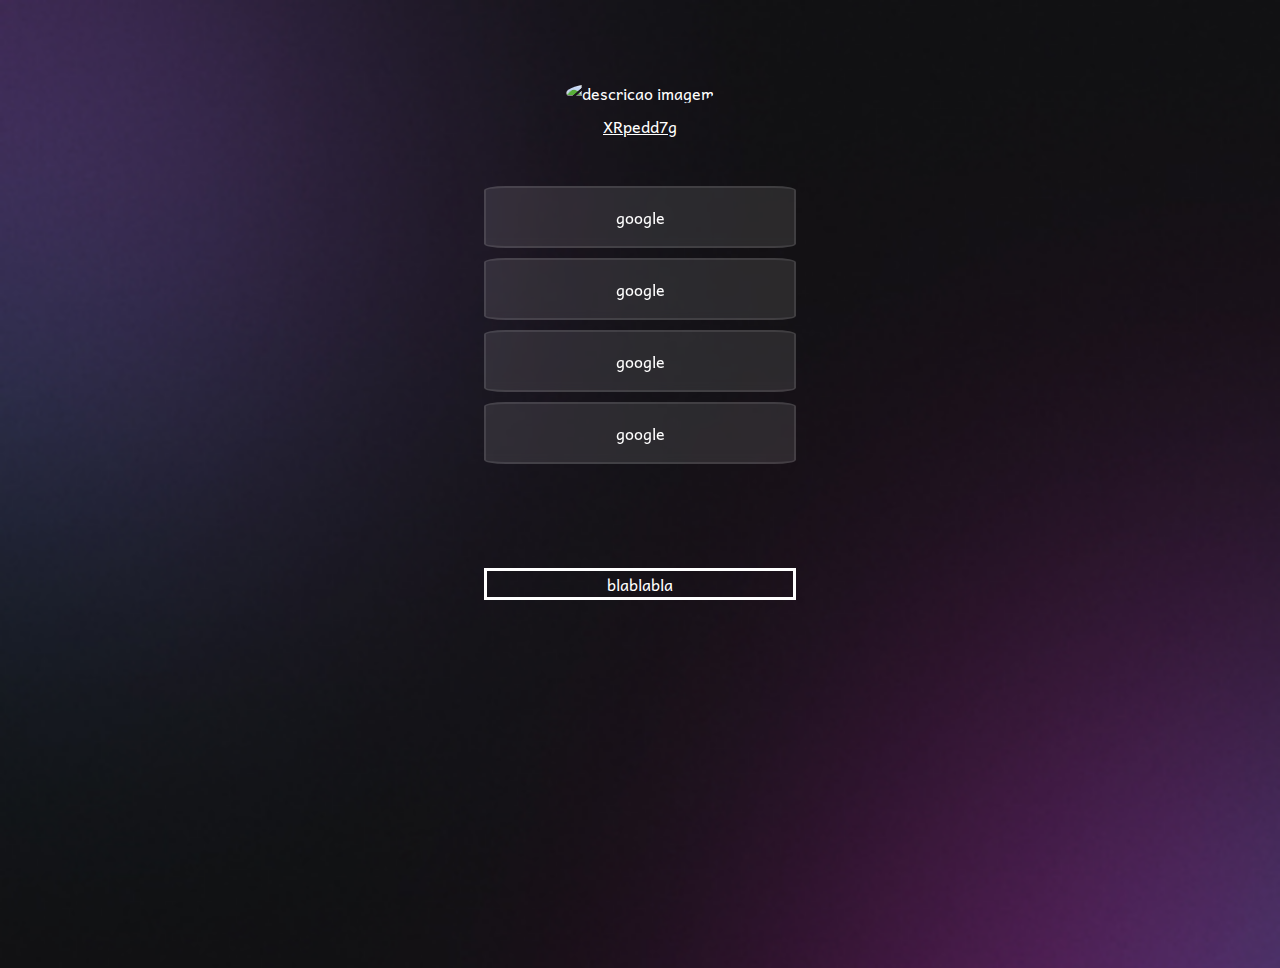
==== PROJETO/index.html @ d700e3c1 "criando footer" ====
<!DOCTYPE html>
<html lang="pt-br">
  <head>
    <link rel="preconnect" href="https://fonts.googleapis.com" />
    <link rel="preconnect" href="https://fonts.gstatic.com" crossorigin />
    <link
      href="https://fonts.googleapis.com/css2?family=Andika:ital,wght@0,700;1,400&display=swap"
      rel="stylesheet"
    />
    <meta charset="UTF-8" />
    <meta name="viewport" content="width=device-width, initial-scale=1.0" />
    <link rel="stylesheet" href="./style.css" />

    <title>DevLinks</title>
  </head>
  <body>
    <div id="conteiner">
      <div id="profile">
        <!-- <img src="./PROJETO/assets/avatar.png" alt="descricao imagem" > -->
        <img
          src="https://avatars.githubusercontent.com/u/98500930?v=4"
          alt="descricao imagem"
        />
        <p>
          <a href="https://www.youtube.com/channel/UCAhMwFizlnbEpzxXRpedd7g"
            >XRpedd7g</a
          >
        </p>
      </div>

      <ul>
        <li><a href="http://google.com" target="_blank">google</a></li>
        <li><a href="http://google.com" target="_blank">google</a></li>
        <li><a href="http://google.com" target="_blank">google</a></li>
        <li><a href="http://google.com" target="_blank">google</a></li>
      </ul>

      <div id="social-links">
        <a href="https://github.com/Leonardo-A-Pacheco" target="_blank">
          <ion-icon name="logo-github"></ion-icon>
        </a>

        <a
          href="https://www.youtube.com/channel/UCAhMwFizlnbEpzxXRpedd7g"
          target="_blank"
        >
          <ion-icon name="logo-youtube"></ion-icon>
        </a>
        <a href="https://www.instagram.com/overflow.lp/" target="_blank">
          <ion-icon name="logo-instagram"></ion-icon>
        </a>
        <a
          href="https://www.linkedin.com/in/leonardo-augusto-pacheco-917370211/"
          target="_blank"
        >
          <ion-icon name="logo-linkedin"></ion-icon>
        </a>
      </div>
      <footer>
        blablabla
      </footer>
    </div>
    <script src="https://unpkg.com/ionicons@4.5.10-0/dist/ionicons.js"></script>
  </body>
</html>
---- PROJETO/style.css ----
/* anulando toda formatação vinda do navegador */
* {
    margin: 0;
    padding: 0;
    /* mandando as confugurações respeirarem o tamanho do conteiner */
    box-sizing: border-box;
}

 /* elemento universal usa asterisco */
body * {
    font-family: 'Andika', sans-serif;
    color: white;
    /* color: black; */
}

body{
   background: gray;
    background-image: url(./assets/bg-mobile.jpg);
    background-repeat: no-repeat; /*não repete a imagem*/
    background-position: top center; /*alinha pelo centro e pela cabeça */
    background-size: cover; /*preenche todo espaço visivel*/}

#conteiner{
    /* border: 3px solid rgb(238, 5, 5); */
    height: 712px;
    width : 360px;
    /*essa magin auto deixa o elemento com a mesma
    distancia da esquerda e da direita*/
    margin: auto;
    /* adicionando 56px de margem do conteirer principal para cima; */
    margin-top: 56px;
    margin-right: auto;
    margin-left: auto;
    margin-bottom: 200px;
    padding: 0 24px;
}

#profile{
    /* border: 3px solid rgb(213, 255, 2); */
    /*a utilização de alinhamento no elemento pai
     centraliza a imagem abaixo*/
    text-align: center;
    /* adicionando preencimento de 24px */
    padding: 24px;
}

#profile img{
    /* border: 3px solid rgb(4, 121, 0); */
    width: 112px; /*há necessidade de definir só altura ou solargura*/
    /* deixando a imagem quadrada redonda */
    border-radius: 50%; }
    
    #profile p{
    /* border: 3px solid tomato; */
    font-weight: 500;
    font-size: 16px;
    line-height: 24px;
    /* adicionando 8px de distancia entre o @ e a foto */
    margin-top: 8px;
}

ul{
    /* border: 3px solid green; */
    list-style: none;
    display: flex;
    flex-direction: column;
    gap: 10px;
    padding: 24px 0;
}

ul li{
    text-align: center;
    align-items: center;
    background:rgba(255, 255, 255, 0.1);
    border: 2px solid rgba(255, 255, 255, 0.1);
    border-radius: 7%;
    padding: 16px 24px;
    backdrop-filter: blur(4px);
    -webkit-backdrop-filter: blur(4px);
    transition: background 0.2s;
    
    
}

ul li:hover{
    
    background:rgba(255, 255, 255, 0.05);
    border: 1.5px solid white;
}


ul li a{   
    text-decoration: none;
    font-weight:  500;
}

#social-links{
    /* border: solid white; */
    display: flex;
    /* gap: 16px; */
    padding: 24px 0;
    font-size: 24px;
    justify-content: center;
}

#social-links a{
    display: flex;
    align-items: center;
    justify-content: center;
    padding: 16px;
    border-radius: 50% ;
    transition: background 0.2s;
}

#social-links a:hover{
    background: rgba(255, 255 ,255, 0.2);
    padding: 16px;
}

footer{
    border: solid white;
    display: flex;
    justify-content: center;

}
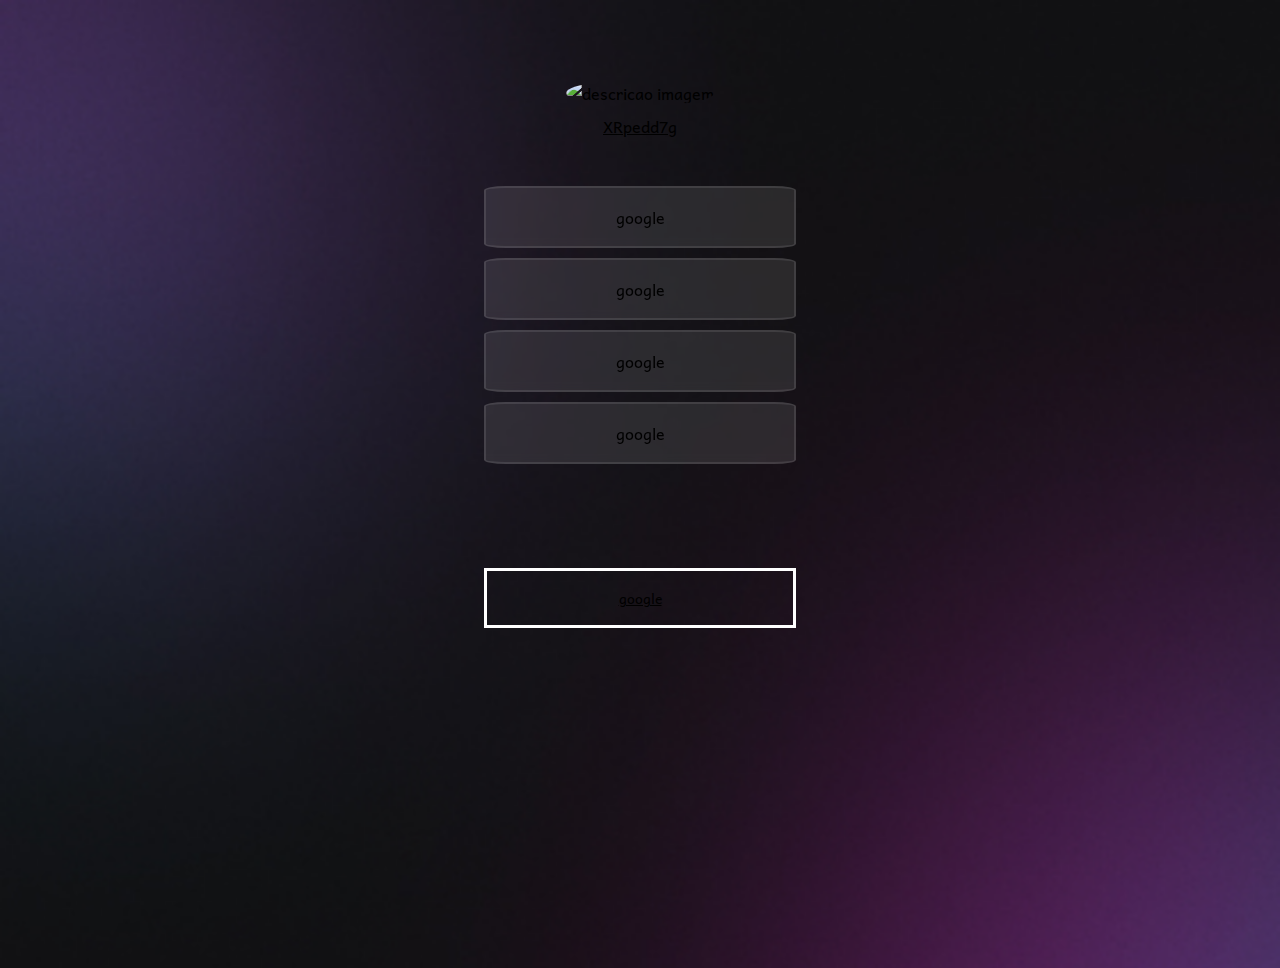
==== commit ed7f09d7: "criando variaveis iniciando o light mode" ====
--- a/PROJETO/index.html
+++ b/PROJETO/index.html
@@ -1,5 +1,5 @@
 <!DOCTYPE html>
-<html lang="pt-br">
+<html lang="pt-br" class="light" > 
   <head>
     <link rel="preconnect" href="https://fonts.googleapis.com" />
     <link rel="preconnect" href="https://fonts.gstatic.com" crossorigin />
@@ -57,7 +57,7 @@
         </a>
       </div>
       <footer>
-        blablabla
+        <a href="www.google.com" target="_blank">google</a>
       </footer>
     </div>
     <script src="https://unpkg.com/ionicons@4.5.10-0/dist/ionicons.js"></script>
--- a/PROJETO/style.css
+++ b/PROJETO/style.css
@@ -6,16 +6,34 @@
     box-sizing: border-box;
 }
 
- /* elemento universal usa asterisco */
+:root{
+    --text-collor: white
+    --bg-url: url(./assets/bg-mobile.jpg)
+    
+}
+
+.light{
+    --text-collor: black;
+    /* --bg-url: url(./assets/bg-mobile-light.jpg) */
+}
+
+/* elemento universal usa asterisco */
 body * {
     font-family: 'Andika', sans-serif;
-    color: white;
+    /* color: white; */
+    color: var(--text-collor);
     /* color: black; */
 }
+
+body{background: var(--bg-url); no repeat top center/ cover;
+}
+
 
 body{
    background: gray;
     background-image: url(./assets/bg-mobile.jpg);
+    /* background-image: var(--bg-url); */
+    b
     background-repeat: no-repeat; /*não repete a imagem*/
     background-position: top center; /*alinha pelo centro e pela cabeça */
     background-size: cover; /*preenche todo espaço visivel*/}
@@ -85,7 +103,7 @@
 ul li:hover{
     
     background:rgba(255, 255, 255, 0.05);
-    border: 1.5px solid white;
+    border: 1.5px solid var(--text-collor);
 }
 
 
@@ -119,7 +137,7 @@
 
 footer{
     border: solid white;
-    display: flex;
-    justify-content: center;
-
+    text-align: center;
+    padding: 16px;
+    font-size: 14px;
 }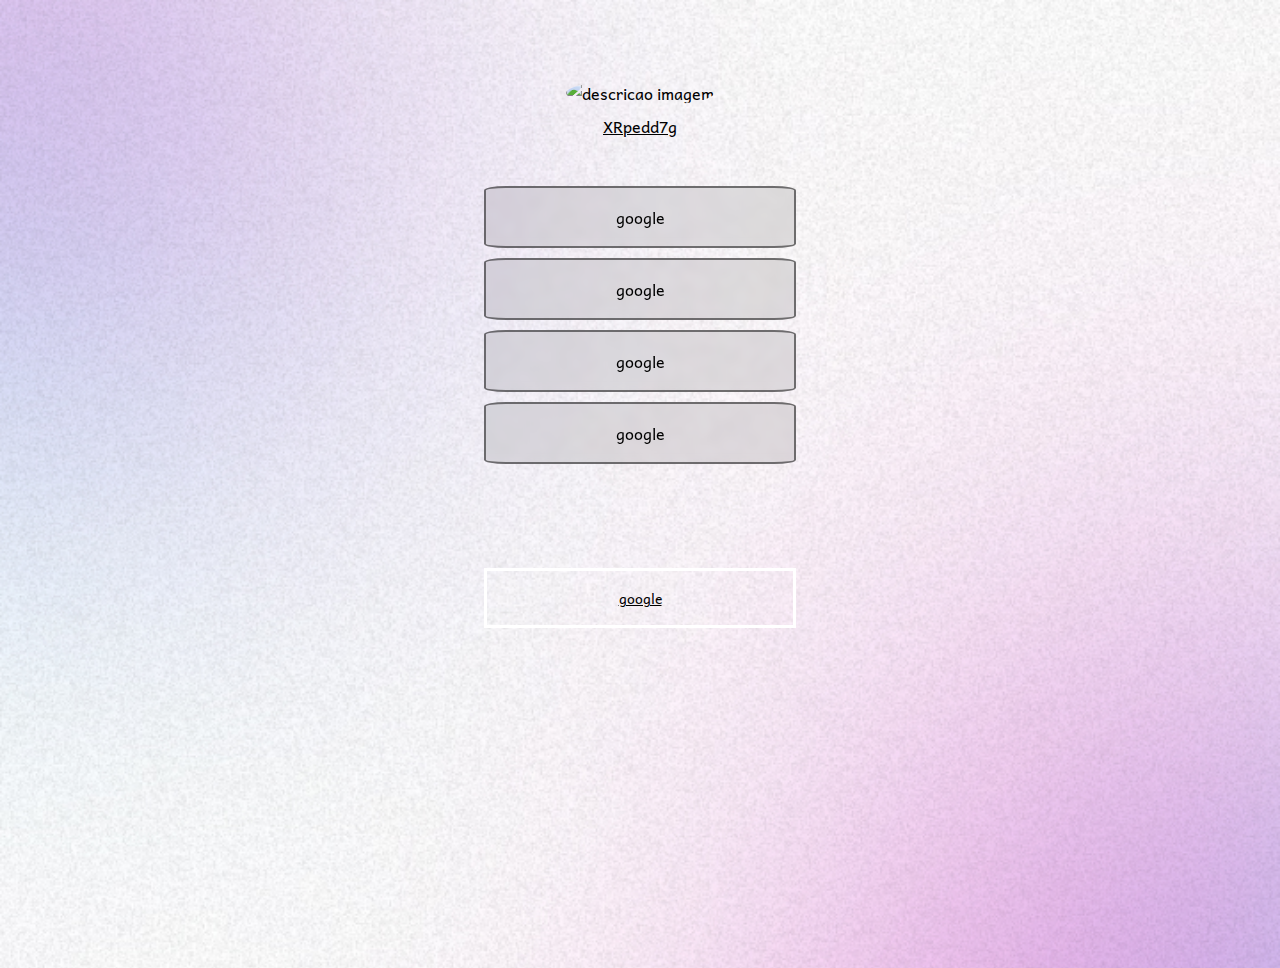
==== commit a83354a6: "Definindo variaveis" ====
--- a/PROJETO/index.html
+++ b/PROJETO/index.html
@@ -1,5 +1,5 @@
 <!DOCTYPE html>
-<html lang="pt-br" class="light" > 
+<html lang="pt-br" class="light">
   <head>
     <link rel="preconnect" href="https://fonts.googleapis.com" />
     <link rel="preconnect" href="https://fonts.gstatic.com" crossorigin />
--- a/PROJETO/style.css
+++ b/PROJETO/style.css
@@ -7,37 +7,38 @@
 }
 
 :root{
-    --text-collor: white
-    --bg-url: url(./assets/bg-mobile.jpg)
-    
+    --text-collor: white;
+    --bg-url: url(./assets/bg-mobile.jpg);
+    --stroke-collor: rgba(255, 255, 255, 0.5);
+    --surface-collor: rgba(255, 255, 255, 0.1);
+    --surface-collor-hoover: rgba(255, 255, 255, 0.05);
+    --highlight-collor: rgba(255, 255, 255, 0.5);
 }
 
 .light{
     --text-collor: black;
-    /* --bg-url: url(./assets/bg-mobile-light.jpg) */
+    --bg-url: url(./assets/bg-mobile-light.jpg);
+    --stroke-collor: rgba(0, 0, 0, 0.5);
+    --surface-collor: rgba(0, 0, 0, 0.1);
+    --surface-collor-hoover: rgba(0, 0, 0, 0.05);
+    --highlight-collor: rgba(10, 10, 10, 0.5);
 }
 
 /* elemento universal usa asterisco */
-body * {
+body *{
     font-family: 'Andika', sans-serif;
-    /* color: white; */
     color: var(--text-collor);
-    /* color: black; */
 }
 
-body{background: var(--bg-url); no repeat top center/ cover;
-}
-
-
 body{
-   background: gray;
-    background-image: url(./assets/bg-mobile.jpg);
+    background: var(--bg-url);
+    /* background-image: url(./assets/bg-mobile.jpg); */
     /* background-image: var(--bg-url); */
-    b
+    
     background-repeat: no-repeat; /*não repete a imagem*/
     background-position: top center; /*alinha pelo centro e pela cabeça */
     background-size: cover; /*preenche todo espaço visivel*/}
-
+    
 #conteiner{
     /* border: 3px solid rgb(238, 5, 5); */
     height: 712px;
@@ -89,8 +90,8 @@
 ul li{
     text-align: center;
     align-items: center;
-    background:rgba(255, 255, 255, 0.1);
-    border: 2px solid rgba(255, 255, 255, 0.1);
+    background: var(--surface-collor);
+    border: 2px solid var(--stroke-collor);
     border-radius: 7%;
     padding: 16px 24px;
     backdrop-filter: blur(4px);
@@ -102,7 +103,7 @@
 
 ul li:hover{
     
-    background:rgba(255, 255, 255, 0.05);
+    background: var(--surface-collor-hoover);
     border: 1.5px solid var(--text-collor);
 }
 
@@ -131,7 +132,7 @@
 }
 
 #social-links a:hover{
-    background: rgba(255, 255 ,255, 0.2);
+    background: var(--highlight-collor);
     padding: 16px;
 }
 
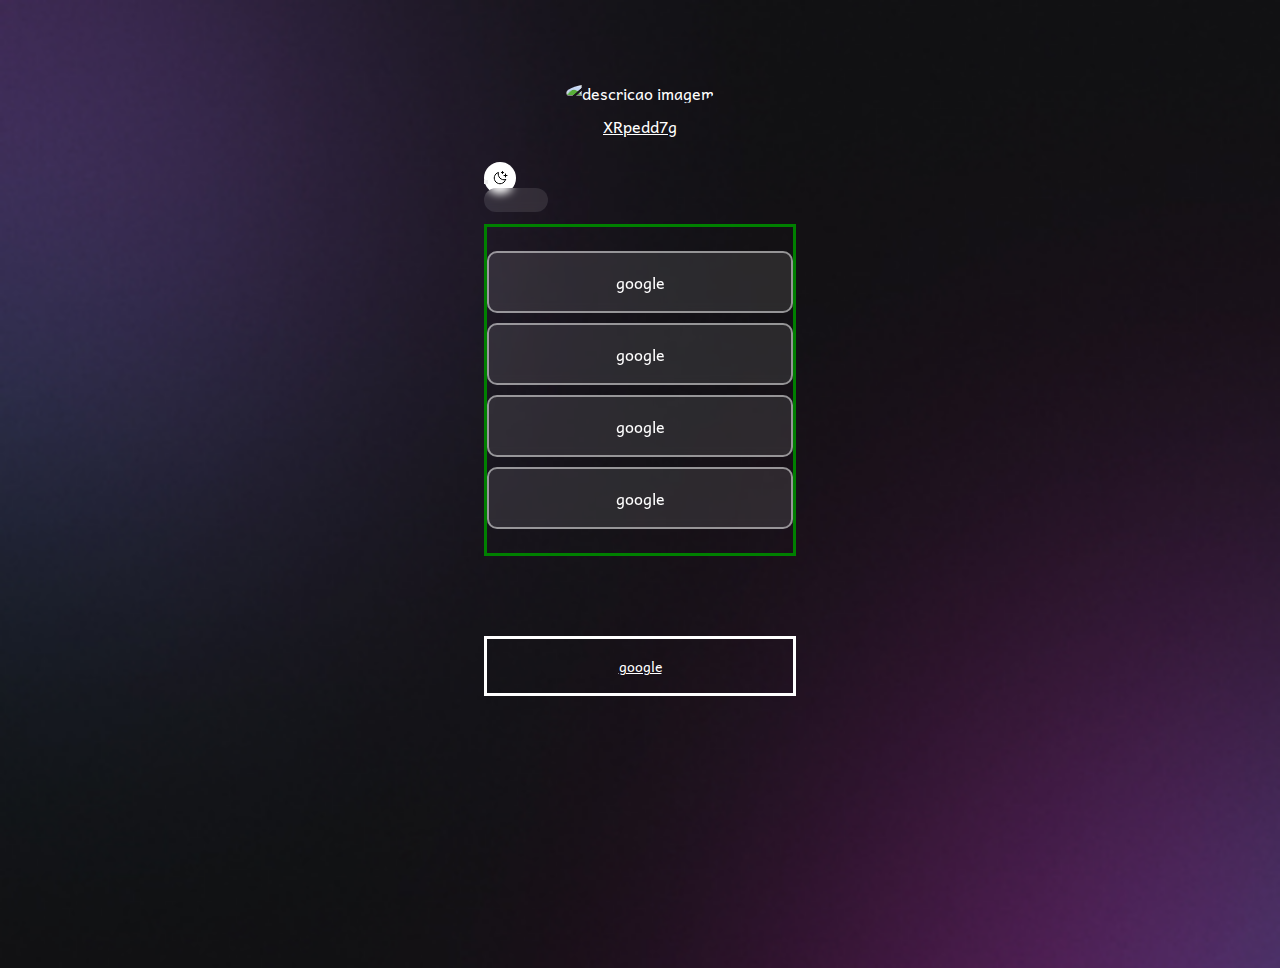
==== commit f9d467a8: "bug no botão  sol lua" ====
--- a/PROJETO/index.html
+++ b/PROJETO/index.html
@@ -1,5 +1,5 @@
 <!DOCTYPE html>
-<html lang="pt-br" class="light">
+<html lang="pt-br" class="">
   <head>
     <link rel="preconnect" href="https://fonts.googleapis.com" />
     <link rel="preconnect" href="https://fonts.gstatic.com" crossorigin />
@@ -26,6 +26,12 @@
             >XRpedd7g</a
           >
         </p>
+      </div>
+
+      <div id="switch">
+        <button>
+        </button>
+        <span></span>
       </div>
 
       <ul>
--- a/PROJETO/style.css
+++ b/PROJETO/style.css
@@ -13,6 +13,7 @@
     --surface-collor: rgba(255, 255, 255, 0.1);
     --surface-collor-hoover: rgba(255, 255, 255, 0.05);
     --highlight-collor: rgba(255, 255, 255, 0.5);
+    --switch-bg-url: url(./assets/moon-stars.svg);
 }
 
 .light{
@@ -22,6 +23,7 @@
     --surface-collor: rgba(0, 0, 0, 0.1);
     --surface-collor-hoover: rgba(0, 0, 0, 0.05);
     --highlight-collor: rgba(10, 10, 10, 0.5);
+    --switch-bg-url: url(./assets/sun.svg);
 }
 
 /* elemento universal usa asterisco */
@@ -78,8 +80,42 @@
     margin-top: 8px;
 }
 
+#switch{
+    border: 4px solid red;
+}
+
+#switch{
+    width: 32px;
+    height: 32px;
+    background: white;
+    border: 0;
+    border-radius: 50%;
+    background-image: var(--switch-bg-url);
+    background-repeat: no-repeat;
+    background-position: center;
+    
+ 
+    
+}
+
+/* 
+span por padrão tem o display inline não aceita parametros de largura
+então mudamos para display block */
+
+#switch > span{
+    display: block;
+    width: 64px;
+    height: 24px;
+    background: var(--surface-collor);
+    border: var(--stroke-collor);
+    backdrop-filter: blur(4px);
+    -webkit-backdrop-filter: blur(4px) ;
+    border-radius: 9999px;
+}
+
 ul{
-    /* border: 3px solid green; */
+    margin-top: 30px;
+    border: 3px solid green;
     list-style: none;
     display: flex;
     flex-direction: column;
@@ -92,7 +128,7 @@
     align-items: center;
     background: var(--surface-collor);
     border: 2px solid var(--stroke-collor);
-    border-radius: 7%;
+    border-radius: 10px;
     padding: 16px 24px;
     backdrop-filter: blur(4px);
     -webkit-backdrop-filter: blur(4px);
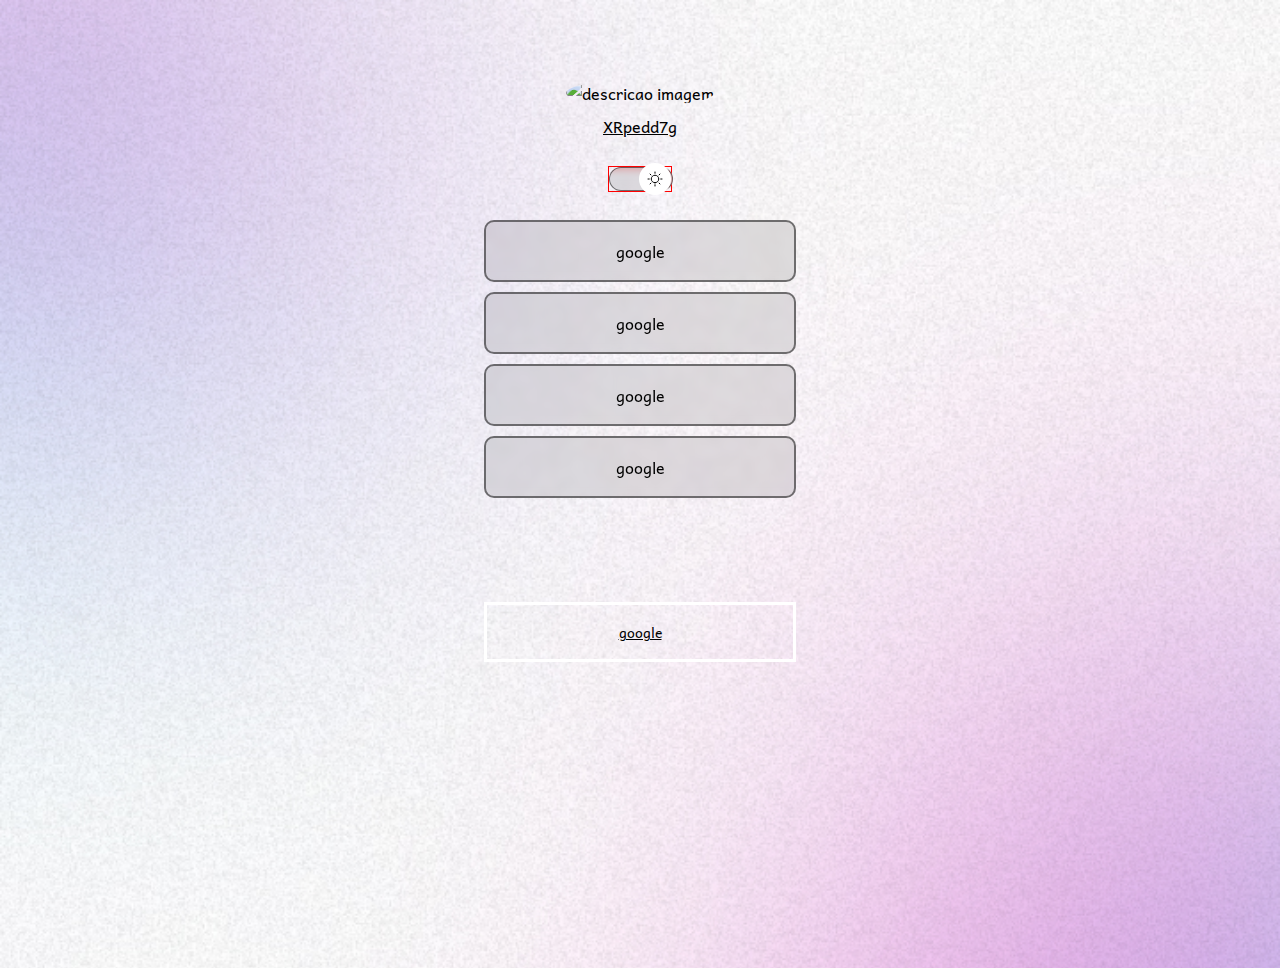
==== commit 3a20a983: "button light on-off ok" ====
--- a/PROJETO/index.html
+++ b/PROJETO/index.html
@@ -1,5 +1,5 @@
 <!DOCTYPE html>
-<html lang="pt-br" class="">
+<html lang="pt-br" class="light">
   <head>
     <link rel="preconnect" href="https://fonts.googleapis.com" />
     <link rel="preconnect" href="https://fonts.gstatic.com" crossorigin />
@@ -29,8 +29,7 @@
       </div>
 
       <div id="switch">
-        <button>
-        </button>
+        <button></button>
         <span></span>
       </div>
 
--- a/PROJETO/style.css
+++ b/PROJETO/style.css
@@ -81,41 +81,56 @@
 }
 
 #switch{
-    border: 4px solid red;
+    border: 1px solid red;
+    position: relative;
+    /* colocando em um mesmo tamanho o conteiner */
+    width: 64px;
+    /* alinhando o menu switch no centro */
+    margin: 4px auto;
 }
 
-#switch{
+#switch button{
     width: 32px;
     height: 32px;
-    background: white;
     border: 0;
     border-radius: 50%;
+    background: white;
     background-image: var(--switch-bg-url);
     background-repeat: no-repeat;
     background-position: center;
-    
- 
-    
+
+    /* alinhando posicionamento do liga desliga absoluto  */
+    position: absolute;
+    top: 50%;
+    left: 0;
+    z-index: 1;
+    transform: translateY(-50%);
+}
+
+.light #switch button{
+    right: 0;
+    left: initial;
 }
 
 /* 
 span por padrão tem o display inline não aceita parametros de largura
 então mudamos para display block */
 
-#switch > span{
+#switch span{
     display: block;
     width: 64px;
     height: 24px;
     background: var(--surface-collor);
-    border: var(--stroke-collor);
+    border: 1px solid var(--stroke-collor);
+    border-radius: 99px;
     backdrop-filter: blur(4px);
-    -webkit-backdrop-filter: blur(4px) ;
-    border-radius: 9999px;
+    --webkit-backdrop-filter: blur(4px);
 }
 
+
 ul{
-    margin-top: 30px;
-    border: 3px solid green;
+    /* margin-top: 30px; */
+    /* border: 3px solid green; */
     list-style: none;
     display: flex;
     flex-direction: column;
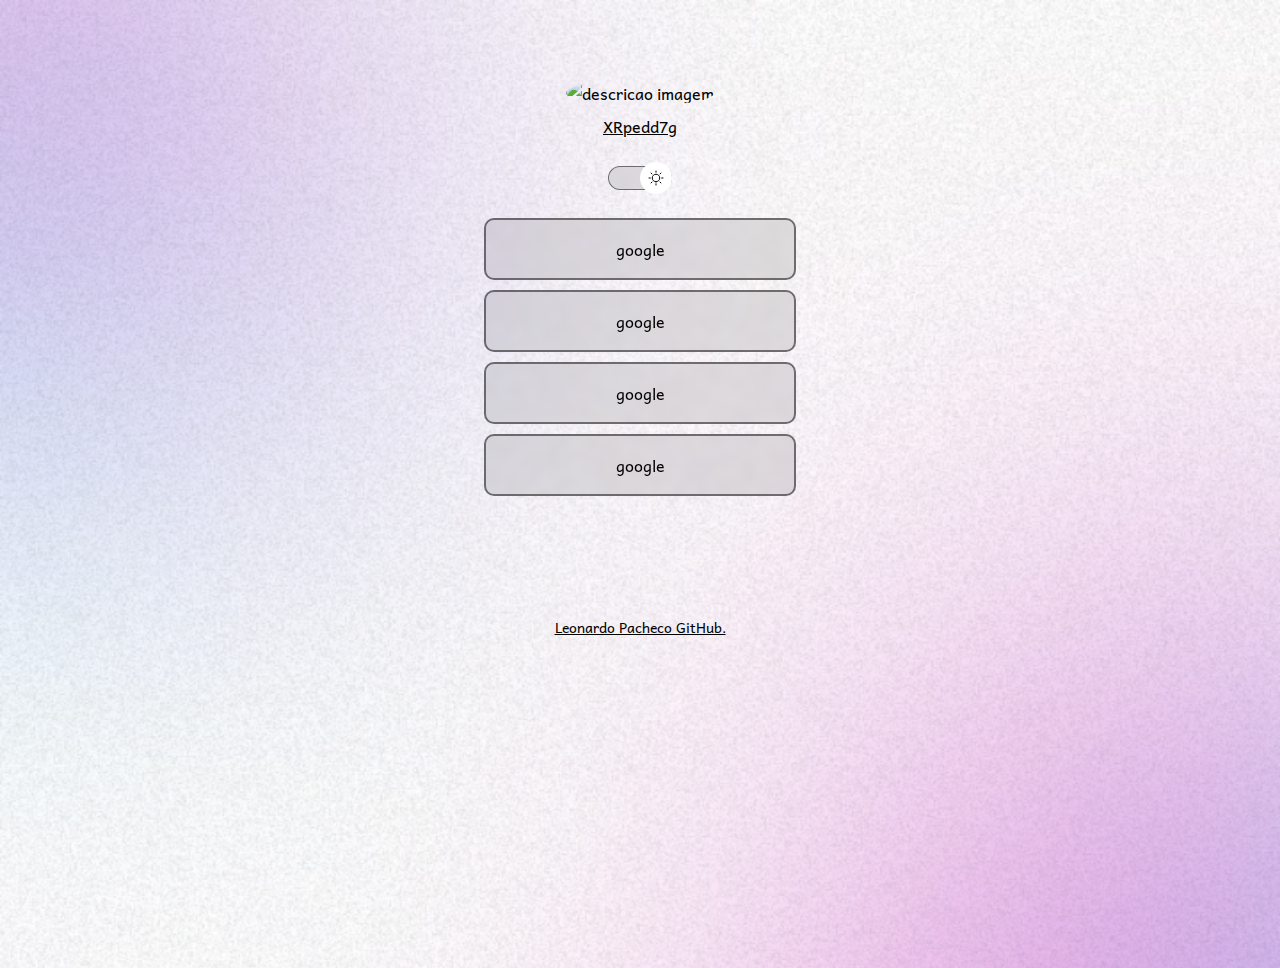
==== commit 68dffafd: "adicionando script.js funcao toggle" ====
--- a/PROJETO/index.html
+++ b/PROJETO/index.html
@@ -28,7 +28,7 @@
         </p>
       </div>
 
-      <div id="switch">
+      <div id="switch" onclick="toggleMode()">
         <button></button>
         <span></span>
       </div>
@@ -62,9 +62,10 @@
         </a>
       </div>
       <footer>
-        <a href="www.google.com" target="_blank">google</a>
+        <a href="https://github.com/Leonardo-A-Pacheco" target="_blank"> Leonardo Pacheco GitHub.</a>
       </footer>
     </div>
     <script src="https://unpkg.com/ionicons@4.5.10-0/dist/ionicons.js"></script>
+    <script src="./script.js"></script>
   </body>
 </html>
--- a/PROJETO/style.css
+++ b/PROJETO/style.css
@@ -81,7 +81,7 @@
 }
 
 #switch{
-    border: 1px solid red;
+    /* border: 1px solid red; */
     position: relative;
     /* colocando em um mesmo tamanho o conteiner */
     width: 64px;
@@ -148,8 +148,7 @@
     backdrop-filter: blur(4px);
     -webkit-backdrop-filter: blur(4px);
     transition: background 0.2s;
-    
-    
+
 }
 
 ul li:hover{
@@ -188,8 +187,9 @@
 }
 
 footer{
-    border: solid white;
+    /* border: solid white; */
     text-align: center;
     padding: 16px;
     font-size: 14px;
-}+}
+
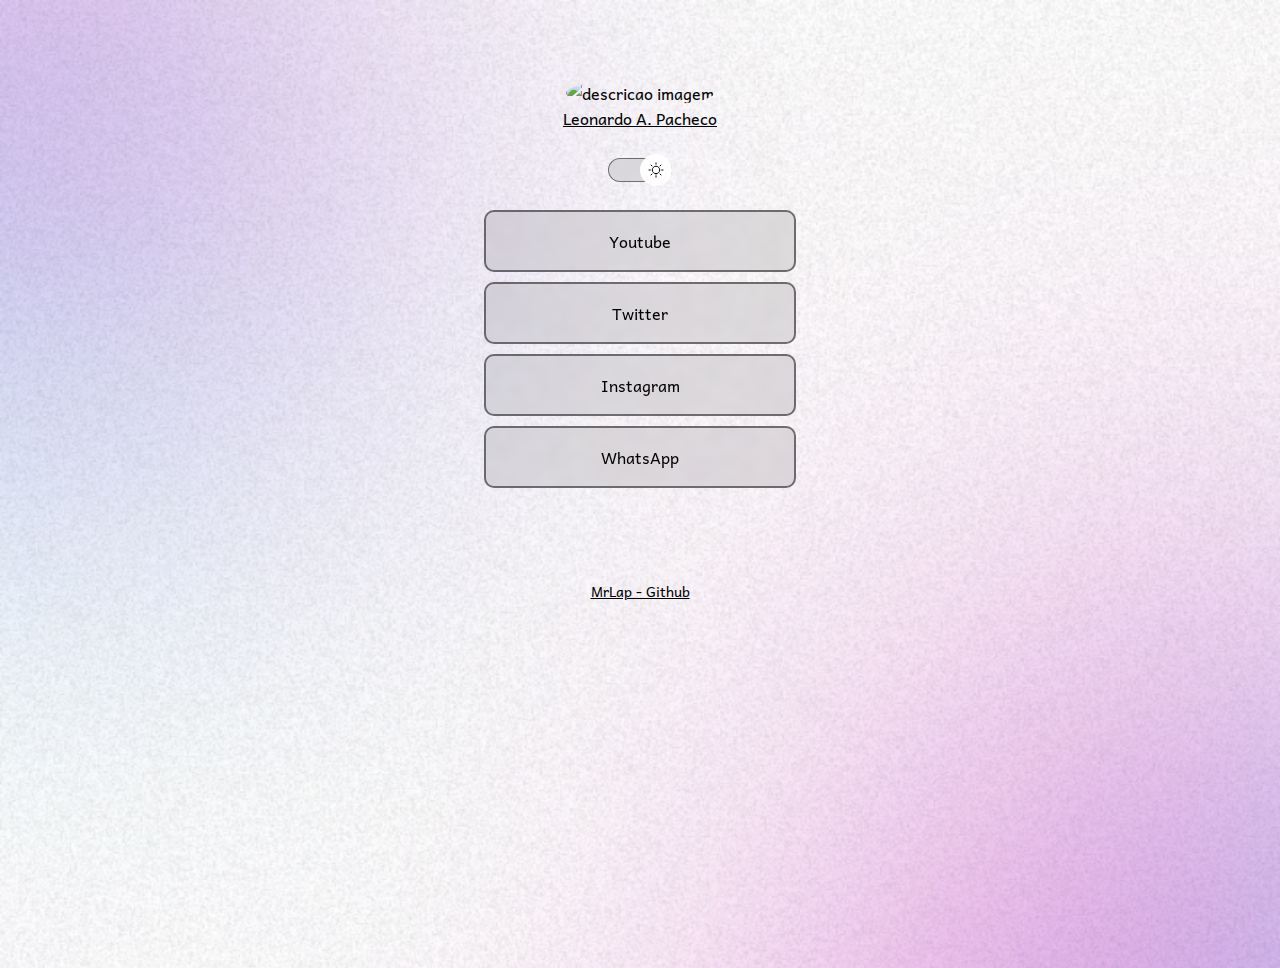
==== commit e163f8e9: "finish project!" ====
--- a/PROJETO/index.html
+++ b/PROJETO/index.html
@@ -22,8 +22,8 @@
           alt="descricao imagem"
         />
         <p>
-          <a href="https://www.youtube.com/channel/UCAhMwFizlnbEpzxXRpedd7g"
-            >XRpedd7g</a
+          <a href="https://cofre777.blogspot.com/"
+            >Leonardo A. Pacheco</a
           >
         </p>
       </div>
@@ -34,10 +34,10 @@
       </div>
 
       <ul>
-        <li><a href="http://google.com" target="_blank">google</a></li>
-        <li><a href="http://google.com" target="_blank">google</a></li>
-        <li><a href="http://google.com" target="_blank">google</a></li>
-        <li><a href="http://google.com" target="_blank">google</a></li>
+        <li><a href="https://www.youtube.com/channel/UCAhMwFizlnbEpzxXRpedd7g" target="_blank">Youtube</a></li>
+        <li><a href="https://twitter.com/TheXRpedd7g" target="_blank">Twitter</a></li>
+        <li><a href="https://www.instagram.com/overflow.lp/" target="_blank">Instagram</a></li>
+        <li><a href="https://api.whatsapp.com/send?phone=5542999158660" target="_blank">WhatsApp</a></li>
       </ul>
 
       <div id="social-links">
@@ -62,7 +62,7 @@
         </a>
       </div>
       <footer>
-        <a href="https://github.com/Leonardo-A-Pacheco" target="_blank"> Leonardo Pacheco GitHub.</a>
+        <a href="https://github.com/MrLap" target="_blank"> MrLap - Github</a>
       </footer>
     </div>
     <script src="https://unpkg.com/ionicons@4.5.10-0/dist/ionicons.js"></script>
--- a/PROJETO/style.css
+++ b/PROJETO/style.css
@@ -77,7 +77,7 @@
     font-size: 16px;
     line-height: 24px;
     /* adicionando 8px de distancia entre o @ e a foto */
-    margin-top: 8px;
+
 }
 
 #switch{
@@ -167,7 +167,7 @@
     /* border: solid white; */
     display: flex;
     /* gap: 16px; */
-    padding: 24px 0;
+    padding: 10px 0;
     font-size: 24px;
     justify-content: center;
 }
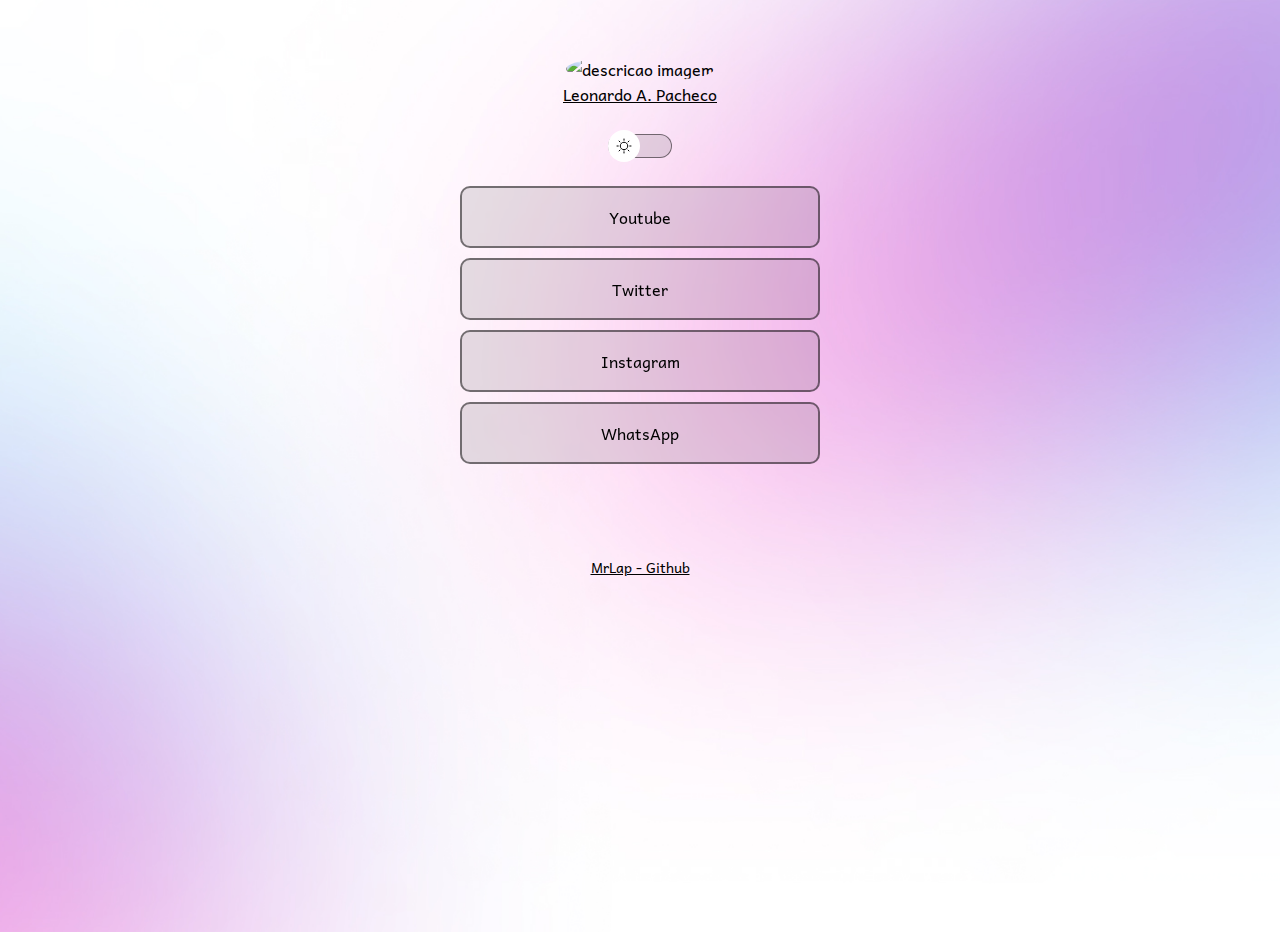
==== commit 401eb8df: "Update index.html" ====
--- a/PROJETO/index.html
+++ b/PROJETO/index.html
@@ -11,7 +11,7 @@
     <meta name="viewport" content="width=device-width, initial-scale=1.0" />
     <link rel="stylesheet" href="./style.css" />
 
-    <title>DevLinks</title>
+    <title>Leonardo A. Pacheco</title>
   </head>
   <body>
     <div id="conteiner">
--- a/PROJETO/style.css
+++ b/PROJETO/style.css
@@ -33,6 +33,7 @@
 }
 
 body{
+    height: 100vh;
     background: var(--bg-url);
     /* background-image: url(./assets/bg-mobile.jpg); */
     /* background-image: var(--bg-url); */
@@ -41,10 +42,11 @@
     background-position: top center; /*alinha pelo centro e pela cabeça */
     background-size: cover; /*preenche todo espaço visivel*/}
     
+    
 #conteiner{
     /* border: 3px solid rgb(238, 5, 5); */
-    height: 712px;
-    width : 360px;
+    height: 100%;
+    max-width: 408px;
     /*essa magin auto deixa o elemento com a mesma
     distancia da esquerda e da direita*/
     margin: auto;
@@ -63,15 +65,17 @@
     text-align: center;
     /* adicionando preencimento de 24px */
     padding: 24px;
+    margin-top: -24px;
 }
 
 #profile img{
     /* border: 3px solid rgb(4, 121, 0); */
-    width: 112px; /*há necessidade de definir só altura ou solargura*/
+    width: 112px;
+    /*há necessidade de definir só altura ou solargura*/
     /* deixando a imagem quadrada redonda */
     border-radius: 50%; }
     
-    #profile p{
+#profile p{
     /* border: 3px solid tomato; */
     font-weight: 500;
     font-size: 16px;
@@ -105,12 +109,22 @@
     left: 0;
     z-index: 1;
     transform: translateY(-50%);
+    animation: slide-back 0.6s;
 }
 
 .light #switch button{
-    right: 0;
-    left: initial;
-}
+    /* right: 0;
+    left: initial; */
+    animation: slide-in 0.6s forwards;
+
+}
+
+#switch button:hover{
+
+    outline:  8px solid var(--highlight-collor);
+
+}
+
 
 /* 
 span por padrão tem o display inline não aceita parametros de largura
@@ -193,3 +207,40 @@
     font-size: 14px;
 }
 
+@media (min-width: 700px) {
+    
+    :root {
+        --bg-url: url(./assets/bg-desktop.jpg);
+    }
+    
+    .light {
+        --bg-url: url(./assets/bg-desktop-light.jpg);
+    }
+}
+
+/* animação */
+
+@keyframes slide-in {
+
+    from {
+    left: 0;
+    }
+
+    to {
+    left: 50%;
+    }
+
+}
+
+@keyframes slide-back {
+
+    from {
+    left: 50%;
+    }
+
+    to {
+    left: 0;
+    }
+}
+
+
